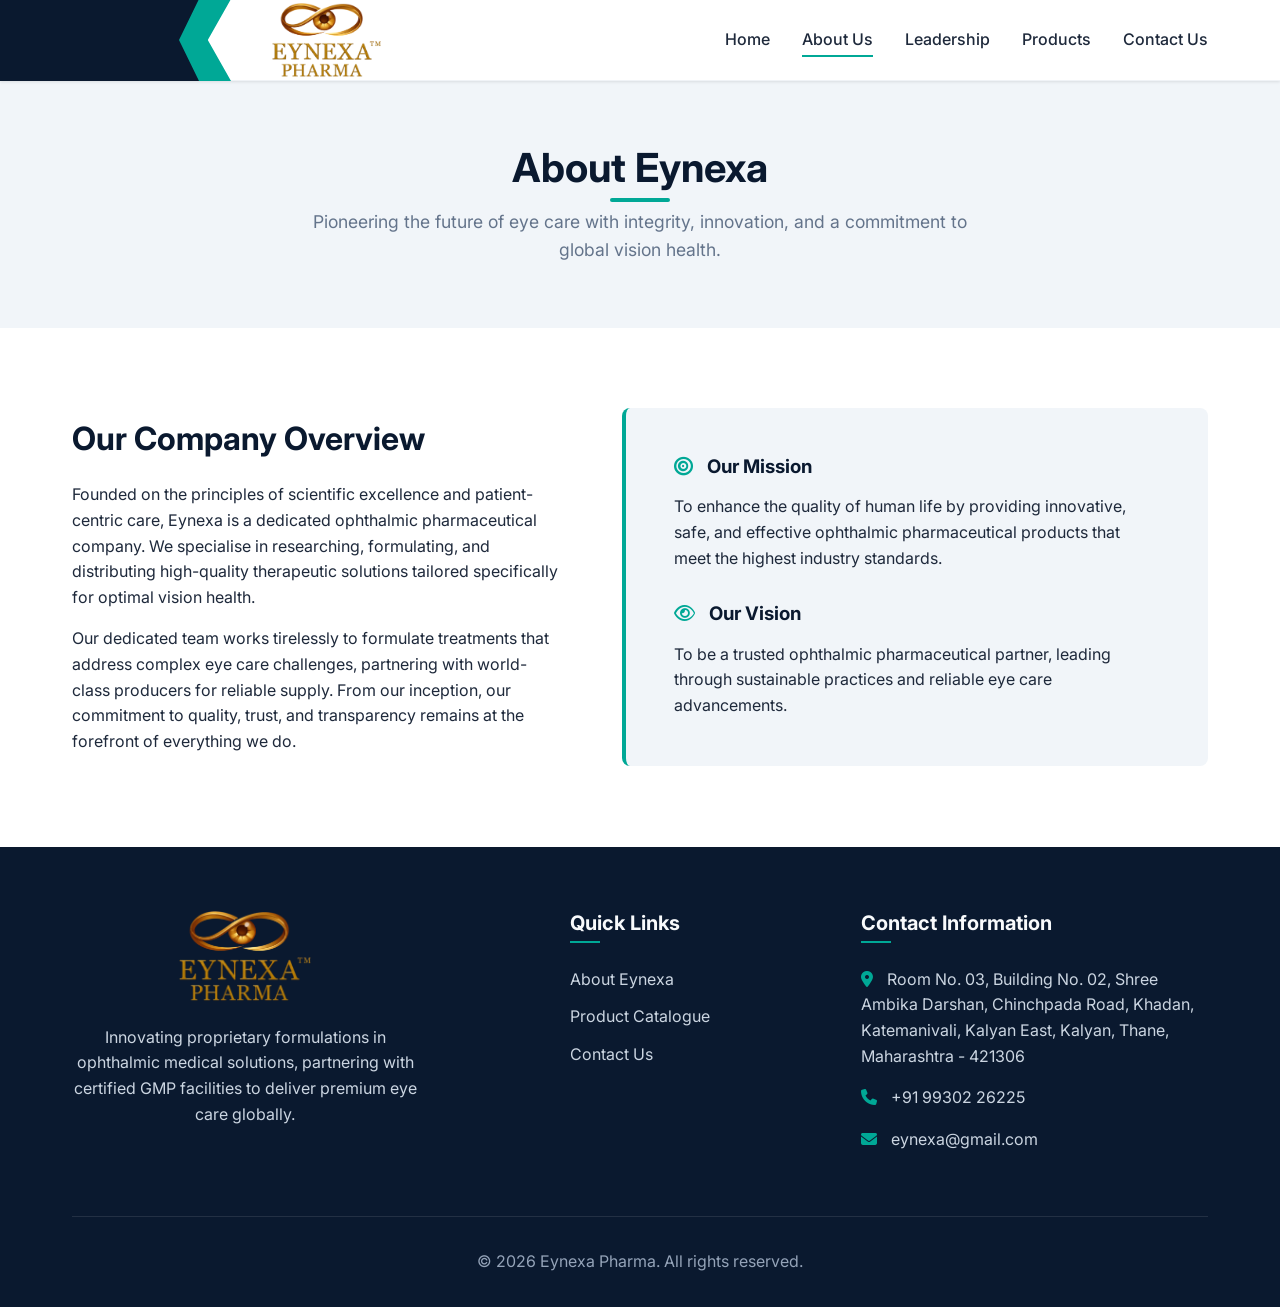
==== about.html @ 5a53a966 "hero bg changes" ====
<!DOCTYPE html>
<html lang="en">
<head>
    <meta charset="UTF-8">
    <meta name="viewport" content="width=device-width, initial-scale=1.0">
    <title>About Us | Eynexa Ophthalmic Pharmaceuticals</title>
    <meta name="description" content="Learn about Eynexa's mission, vision, and our global reach in the ophthalmic pharmaceutical industry. We are dedicated to uncompromising eye care quality.">
    <meta name="keywords" content="about Eynexa, pharmaceutical company history, ophthalmic mission, vision health, global pharma, eye care">
    <meta name="author" content="Eynexa Pharmaceuticals">
    <meta name="robots" content="index, follow">
    <link rel="canonical" href="https://www.eynexa.in/about.html">
    
    <!-- Open Graph Tags -->
    <meta property="og:title" content="About Us | Eynexa Ophthalmic Pharmaceuticals">
    <meta property="og:description" content="Learn about Eynexa's mission, vision, and our global reach in the ophthalmic pharmaceutical industry. We are dedicated to uncompromising eye care quality.">
    <meta property="og:image" content="https://www.eynexa.in/images/hero_bg.webp">
    <meta property="og:url" content="https://www.eynexa.in/about.html">
    <meta property="og:type" content="website">
    
    <!-- Twitter Card Tags -->
    <meta name="twitter:card" content="summary_large_image">
    <meta name="twitter:title" content="About Us | Eynexa Ophthalmic Pharmaceuticals">
    <meta name="twitter:description" content="Learn about Eynexa's mission, vision, and our global reach in the ophthalmic pharmaceutical industry. We are dedicated to uncompromising eye care quality.">
    <meta name="twitter:image" content="https://www.eynexa.in/images/hero_bg.webp">
    <link rel="stylesheet" href="https://cdnjs.cloudflare.com/ajax/libs/font-awesome/6.4.0/css/all.min.css">
    <link rel="stylesheet" href="css/styles.css?v=3.2">
    <script>document.documentElement.classList.add('js-enabled');</script>
</head>
<body>
    <header>
        <div class="container navbar">
            <a href="index.html" class="logo">
                <img src="images/logo.webp?v=3.2" alt="Eynexa Pharma Logo" class="logo-img">
            </a>
            <button class="mobile-menu-btn"><i class="fa-solid fa-bars"></i></button>
            <nav>
                <ul class="nav-links">
                    <li><a href="index.html">Home</a></li>
                    <li><a href="about.html" class="active">About Us</a></li>
                    <li><a href="leadership.html">Leadership</a></li>
                    <li><a href="products.html">Products</a></li>

                    <li><a href="contact.html">Contact Us</a></li>
                </ul>
            </nav>
        </div>
    </header>

    <div style="height: 80px;"></div>

    <section style="background: var(--bg-gray); text-align: center; padding: 4rem 0;">
        <div class="container">
            <h1 class="section-title animate-on-load" style="margin-bottom: 1rem;">About Eynexa</h1>
            <p class="animate-on-load" style="max-width: 700px; margin: 0 auto; color: var(--text-muted); font-size: 1.1rem; animation-delay: 0.2s;">
                Pioneering the future of eye care with integrity, innovation, and a commitment to global vision health.
            </p>
        </div>
    </section>

    <section class="container fade-in-section">
        <div style="display: flex; flex-wrap: wrap; gap: 4rem; align-items: center;">
            <div style="flex: 1; min-width: 300px;">
                <h2 style="font-size: 2rem; margin-bottom: 1.5rem; color: var(--primary-blue);">Our Company Overview</h2>
                <p style="margin-bottom: 1rem;">Founded on the principles of scientific excellence and patient-centric care, Eynexa is a dedicated ophthalmic pharmaceutical company. We specialise in researching, formulating, and distributing high-quality therapeutic solutions tailored specifically for optimal vision health.</p>
                <p>Our dedicated team works tirelessly to formulate treatments that address complex eye care challenges, partnering with world-class producers for reliable supply. From our inception, our commitment to quality, trust, and transparency remains at the forefront of everything we do.</p>
            </div>
            <div style="flex: 1; min-width: 300px; background: var(--bg-gray); padding: 3rem; border-radius: 8px; border-left: 4px solid var(--accent-teal);">
                <h3 style="color: var(--primary-blue); margin-bottom: 1rem;"><i class="fa-solid fa-bullseye" style="color: var(--accent-teal); margin-right: 10px;"></i> Our Mission</h3>
                <p style="margin-bottom: 2rem;">To enhance the quality of human life by providing innovative, safe, and effective ophthalmic pharmaceutical products that meet the highest industry standards.</p>
                
                <h3 style="color: var(--primary-blue); margin-bottom: 1rem;"><i class="fa-regular fa-eye" style="color: var(--accent-teal); margin-right: 10px;"></i> Our Vision</h3>
                <p>To be a trusted ophthalmic pharmaceutical partner, leading through sustainable practices and reliable eye care advancements.</p>
            </div>
        </div>
    </section>



    <!-- Footer -->
    <footer>
        <div class="container">
            <div class="footer-grid">
                <div class="footer-col" style="display: flex; flex-direction: column; align-items: center; text-align: center;">
                    <div class="logo" style="margin-bottom: 1.5rem; display: flex; justify-content: center;">
                        <img src="images/logo.webp?v=3.2" alt="Eynexa Pharma Logo" style="height: 90px;">
                    </div>
                    <p>Innovating proprietary formulations in ophthalmic medical solutions, partnering with certified GMP facilities to deliver premium eye care globally.</p>
                </div>
                <div class="footer-col">
                    <h3>Quick Links</h3>
                    <ul class="footer-links">
                        <li><a href="about.html">About Eynexa</a></li>
                        <li><a href="products.html">Product Catalogue</a></li>

                        <li><a href="contact.html">Contact Us</a></li>
                    </ul>
                </div>
                <div class="footer-col">
                    <h3>Contact Information</h3>
                    <p><i class="fa-solid fa-location-dot" style="margin-right: 10px; color: var(--accent-teal);"></i> Room No. 03, Building No. 02, Shree Ambika Darshan, Chinchpada Road, Khadan, Katemanivali, Kalyan East, Kalyan, Thane, Maharashtra - 421306</p>
                    <p><i class="fa-solid fa-phone" style="margin-right: 10px; color: var(--accent-teal);"></i> +91 99302 26225</p>
                    <p><i class="fa-solid fa-envelope" style="margin-right: 10px; color: var(--accent-teal);"></i> eynexa@gmail.com</p>
                </div>
            </div>
            <div class="footer-bottom">
                <p>&copy; 2026 Eynexa Pharma. All rights reserved.</p>
            </div>
        </div>
    </footer>

    <script src="js/script.js?v=3.2"></script>
</body>
</html>
---- css/styles.css ----
/* CSS Reset and Variables */
@import url('https://fonts.googleapis.com/css2?family=Inter:wght@300;400;500;600;700&display=swap');

:root {
    --primary-blue: #0A192F;
    --secondary-blue: #172A45;
    --accent-teal: #00A896;
    --accent-teal-hover: #00C2A8;
    --text-dark: #1E293B;
    --text-light: #F8FAFC;
    --text-muted: #64748B;
    --bg-white: #FFFFFF;
    --bg-gray: #F1F5F9;
    --border-color: #E2E8F0;
    --transition: all 0.3s cubic-bezier(0.4, 0, 0.2, 1);
    --shadow-sm: 0 1px 3px rgba(0,0,0,0.1);
    --shadow-md: 0 4px 6px -1px rgba(0,0,0,0.1);
    --shadow-lg: 0 10px 15px -3px rgba(0,0,0,0.1);
}

* {
    margin: 0;
    padding: 0;
    box-sizing: border-box;
}

body {
    font-family: 'Inter', sans-serif;
    line-height: 1.6;
    color: var(--text-dark);
    background-color: var(--bg-white);
    overflow-x: hidden;
}

a {
    text-decoration: none;
    color: inherit;
}

ul {
    list-style: none;
}

img {
    max-width: 100%;
    height: auto;
    display: block;
}

/* Typography */
h1, h2, h3, h4, h5, h6 {
    font-weight: 700;
    line-height: 1.2;
    color: var(--primary-blue);
    margin-bottom: 1rem;
}

.section-title {
    font-size: 2.5rem;
    text-align: center;
    margin-bottom: 3rem;
    position: relative;
}

.section-title::after {
    content: '';
    position: absolute;
    bottom: -10px;
    left: 50%;
    transform: translateX(-50%);
    width: 60px;
    height: 4px;
    background-color: var(--accent-teal);
    border-radius: 2px;
}

/* Layout */
.container {
    max-width: 1200px;
    margin: 0 auto;
    padding-left: 2rem;
    padding-right: 2rem;
}

section {
    padding: 5rem 0;
}

/* Buttons */
.btn {
    display: inline-block;
    padding: 0.75rem 1.5rem;
    font-weight: 600;
    border-radius: 4px;
    cursor: pointer;
    transition: var(--transition);
    border: 2px solid transparent;
}

.btn-primary {
    background-color: var(--accent-teal);
    color: var(--bg-white);
}

.btn-primary:hover {
    background-color: var(--accent-teal-hover);
    transform: translateY(-2px);
    box-shadow: var(--shadow-md);
}

.btn-outline {
    background-color: transparent;
    color: var(--accent-teal);
    border-color: var(--accent-teal);
}

.btn-outline:hover {
    background-color: var(--accent-teal);
    color: var(--bg-white);
}

/* Header & Navigation */
header {
    background-color: rgba(255, 255, 255, 0.85);
    backdrop-filter: blur(12px);
    -webkit-backdrop-filter: blur(12px);
    box-shadow: var(--shadow-sm);
    position: fixed;
    width: 100%;
    top: 0;
    z-index: 1000;
    transition: var(--transition);
    border-bottom: 1px solid rgba(226, 232, 240, 0.5);
}

header.scrolled {
    box-shadow: var(--shadow-md);
    background-color: rgba(255, 255, 255, 0.95);
}

.navbar {
    display: flex;
    justify-content: space-between;
    align-items: center;
    height: 80px;
    transition: var(--transition);
    position: relative;
    z-index: 3;
}

header.scrolled .navbar {
    /* Keep navbar height at 80px without shrinking */
    height: 80px;
}

.logo {
    font-size: 1.75rem;
    font-weight: 700;
    color: var(--primary-blue);
    display: flex;
    align-items: center;
    gap: 0.5rem;
}

.logo span {
    color: var(--accent-teal);
}

.logo-img {
    height: 74px;
    width: auto;
    transition: var(--transition);
    display: block;
}

header.scrolled .logo-img {
    /* Keep logo height at 74px without shrinking */
    height: 74px;
}

.nav-links {
    display: flex;
    gap: 2rem;
}

.nav-links a {
    font-weight: 500;
    color: var(--text-dark);
    position: relative;
    transition: var(--transition);
}

.nav-links a::after {
    content: '';
    position: absolute;
    bottom: -4px;
    left: 0;
    width: 0;
    height: 2px;
    background-color: var(--accent-teal);
    transition: var(--transition);
}

.nav-links a:hover {
    color: var(--accent-teal);
}

.nav-links a:hover::after, .nav-links a.active::after {
    width: 100%;
}

.mobile-menu-btn {
    display: none;
    font-size: 1.5rem;
    background: none;
    border: none;
    cursor: pointer;
    color: var(--primary-blue);
}

/* Hero Section */
.hero {
    margin-top: 80px;
    height: calc(100vh - 80px);
    min-height: 600px;
    display: flex;
    align-items: center;
    background: radial-gradient(circle at 20% 50%, rgba(0, 242, 254, 0.15) 0%, rgba(0, 168, 150, 0.05) 30%, rgba(10, 25, 47, 0) 70%), var(--primary-blue);
    color: var(--text-light);
    position: relative;
    overflow: hidden;
}

.hero-canvas {
    position: absolute;
    top: 0;
    left: 0;
    width: 100%;
    height: 100%;
    z-index: 0;
}

.hero-grid {
    display: flex;
    align-items: center;
    gap: 4rem;
    position: relative;
    z-index: 1;
    width: 100%;
}

.hero-graphic {
    flex: 0 0 310px;
    display: flex;
    justify-content: center;
    align-items: center;
}

.floating-eye {
    width: 100%;
    max-width: 310px;
    max-height: 310px;
    object-fit: contain;
    height: auto;
    opacity: 0.9;
    animation: fadeInUp 0.8s ease-out;
}


.hero-content {
    flex: 1;
    max-width: 700px;
}

.hero h1 {
    font-size: 4rem;
    color: var(--text-light);
    margin-bottom: 1.5rem;
    animation: fadeInUp 0.8s ease-out;
}

.hero h1 span {
    background: linear-gradient(135deg, #00C2A8 0%, #00A896 100%);
    -webkit-background-clip: text;
    background-clip: text;
    -webkit-text-fill-color: transparent;
    text-shadow: 0 4px 20px rgba(0, 168, 150, 0.5);
}

.hero p {
    font-size: 1.25rem;
    margin-bottom: 2rem;
    color: #CBD5E1;
    animation: fadeInUp 1s ease-out;
}

.hero-btns {
    display: flex;
    gap: 1rem;
    animation: fadeInUp 1.2s ease-out;
}

.hero .btn-outline {
    background-color: rgba(255, 255, 255, 0.05);
    color: #FFFFFF;
    border-color: rgba(255, 255, 255, 0.3);
    backdrop-filter: blur(4px);
    -webkit-backdrop-filter: blur(4px);
}

.hero .btn-outline:hover {
    background-color: #FFFFFF;
    color: var(--primary-blue);
    border-color: #FFFFFF;
}

/* Cards */
.grid-3 {
    display: grid;
    grid-template-columns: repeat(auto-fit, minmax(300px, 1fr));
    gap: 2rem;
}

.card {
    background: var(--bg-white);
    border-radius: 8px;
    padding: 2rem;
    box-shadow: var(--shadow-md);
    transition: var(--transition);
    border: 1px solid var(--border-color);
}

.card:hover {
    transform: translateY(-10px);
    box-shadow: var(--shadow-lg);
    border-color: var(--accent-teal);
}

.card-icon {
    font-size: 2.5rem;
    color: var(--accent-teal);
    margin-bottom: 1.5rem;
}

/* Footer */
footer {
    background-color: var(--primary-blue);
    color: var(--text-light);
    padding: 4rem 0 2rem;
}

.footer-grid {
    display: grid;
    grid-template-columns: repeat(auto-fit, minmax(250px, 1fr));
    gap: 3rem;
    margin-bottom: 3rem;
}

.footer-col:nth-child(2) {
    justify-self: center;
}

.footer-col h3 {
    color: var(--text-light);
    font-size: 1.25rem;
    margin-bottom: 1.5rem;
    position: relative;
    padding-bottom: 0.5rem;
}

.footer-col h3::after {
    content: '';
    position: absolute;
    bottom: 0;
    left: 0;
    width: 30px;
    height: 2px;
    background-color: var(--accent-teal);
}

.footer-col p {
    color: #CBD5E1;
    margin-bottom: 1rem;
}

.footer-links li {
    margin-bottom: 0.75rem;
}

.footer-links a {
    color: #CBD5E1;
    transition: var(--transition);
}

.footer-links a:hover {
    color: var(--accent-teal);
    padding-left: 5px;
}

.footer-bottom {
    text-align: center;
    padding-top: 2rem;
    border-top: 1px solid rgba(255,255,255,0.1);
    color: #94A3B8;
}

/* Responsive */
@media (max-width: 768px) {
    .container {
        padding-left: 1rem;
        padding-right: 1rem;
    }

    .logo {
        font-size: 1.25rem;
        white-space: nowrap;
        word-spacing: normal;
        gap: 0.4rem;
        margin-left: 0.5rem; /* Shift slightly right */
    }

    .logo img {
        height: 60px !important;
    }

    /* Remove positioning parent on nav to let absolute menu anchor to header */
    nav {
        position: static;
    }

    .nav-underline {
        display: none !important; /* hide sliding underline on mobile vertical links */
    }

    .nav-links {
        display: none;
        position: absolute;
        top: 80px; /* matches header height */
        left: 0;
        width: 100vw; /* full viewport screen width */
        background-color: rgba(255, 255, 255, 0.98); /* clean, high-contrast solid/glass hybrid */
        backdrop-filter: blur(16px);
        -webkit-backdrop-filter: blur(16px);
        flex-direction: column;
        padding: 2.5rem 0;
        box-shadow: 0 15px 30px rgba(10, 25, 47, 0.15);
        gap: 1.5rem;
        border-bottom: 2px solid var(--border-color);
        z-index: 999;
    }

    .nav-links li {
        width: 100%;
        text-align: center;
    }

    .nav-links a {
        display: block;
        width: 100%;
        padding: 0.5rem 0;
        font-size: 1.15rem;
    }

    .nav-links a.active {
        color: var(--accent-teal);
        font-weight: 600;
    }

    .nav-links.active {
        display: flex;
    }

    .mobile-menu-btn {
        display: block;
        margin-left: auto; /* Pushes hamburger button to the far right! */
        margin-right: 0.5rem; /* Shift slightly left */
        z-index: 1001; /* keep button accessible */
    }

    /* Optimize Hero for mobile viewports */
    .hero {
        height: auto;
        min-height: auto;
        padding: 5rem 1rem 3rem;
        display: flex;
        align-items: center;
        justify-content: center;
    }

    .hero-grid {
        flex-direction: column;
        gap: 1.25rem;
    }

    .hero-graphic {
        flex: 0 0 auto;
        width: 100%;
        max-width: 180px;
    }

    .hero-bg {
        object-position: 30% center; /* shift glowing medical network lines behind text */
        opacity: 0.35;
    }

    .hero-content {
        margin-left: 0;
        margin-top: 0;
        text-align: center;
        width: 100%;
    }

    .hero-btns {
        justify-content: center;
    }

    .hero h1 {
        font-size: 2.3rem;
        line-height: 1.3;
        margin-bottom: 0.75rem;
    }
    
    .hero p {
        font-size: 1.1rem;
        margin-bottom: 1.5rem;
    }

    .footer-col:nth-child(2) {
        justify-self: start;
    }
}

/* Animations */
@keyframes fadeInUp {
    from {
        opacity: 0;
        transform: translateY(20px);
    }
    to {
        opacity: 1;
        transform: translateY(0);
    }
}

.animate-on-load {
    opacity: 0;
    animation: fadeInUp 0.8s ease-out forwards;
}

/* Forms */
.form-group {
    margin-bottom: 1.5rem;
}

.form-group label {
    display: block;
    margin-bottom: 0.5rem;
    font-weight: 500;
}

.form-control {
    width: 100%;
    padding: 0.75rem;
    border: 1px solid var(--border-color);
    background: rgba(255, 255, 255, 0.6); /* elegant light glassmorphism */
    backdrop-filter: blur(8px);
    -webkit-backdrop-filter: blur(8px);
    border-radius: 4px;
    font-family: inherit;
    transition: var(--transition);
    color: var(--text-dark);
}

.form-control:focus {
    outline: none;
    border-color: var(--accent-teal);
    background: rgba(255, 255, 255, 0.9);
    box-shadow: 0 0 15px rgba(0, 168, 150, 0.15), 0 0 0 3px rgba(0, 168, 150, 0.2);
}

/* Product Catalogue */
.product-filters {
    display: flex;
    justify-content: center;
    gap: 1rem;
    margin-bottom: 3rem;
    flex-wrap: wrap;
}

.filter-btn {
    padding: 0.5rem 1.5rem;
    border: 1px solid var(--border-color);
    background: var(--bg-white);
    border-radius: 20px;
    cursor: pointer;
    transition: var(--transition);
    font-weight: 500;
}

.filter-btn.active, .filter-btn:hover {
    background: var(--accent-teal);
    color: var(--bg-white);
    border-color: var(--accent-teal);
}

.product-card {
    background: var(--bg-white);
    border-radius: 8px;
    overflow: hidden;
    box-shadow: var(--shadow-sm);
    transition: var(--transition);
    border: 1px solid var(--border-color);
}

.product-card:hover,
.product-card.touch-active {
    transform: translateY(-5px);
    border-color: rgba(0, 168, 150, 0.3);
    box-shadow: 0 12px 30px rgba(0, 168, 150, 0.15);
}

.product-img {
    height: 250px;
    background: var(--bg-gray);
    position: relative;
    overflow: hidden;
}

.product-img img {
    width: 100%;
    height: 100%;
    object-fit: contain;
    padding: 1.25rem;
    background-color: var(--bg-gray);
    transition: var(--transition);
}

.product-card:hover .product-img img,
.product-card.touch-active .product-img img {
    transform: scale(1.05);
}

.product-category {
    position: absolute;
    top: 1rem;
    right: 1rem;
    background: var(--primary-blue);
    color: var(--bg-white);
    padding: 0.25rem 0.75rem;
    border-radius: 20px;
    font-size: 0.8rem;
    font-weight: 500;
}

.product-info {
    padding: 1.5rem;
}

.product-info h3 {
    margin-bottom: 0.5rem;
    color: var(--primary-blue);
    font-size: 1.25rem;
}

.product-info p {
    color: var(--text-muted);
    font-size: 0.9rem;
    margin-bottom: 1.5rem;
}

/* Certifications */
.cert-grid {
    display: grid;
    grid-template-columns: repeat(auto-fit, minmax(200px, 1fr));
    gap: 2rem;
    text-align: center;
}

.cert-item {
    padding: 2rem;
    background: var(--bg-gray);
    border-radius: 8px;
    transition: var(--transition);
}

.cert-item:hover {
    background: var(--bg-white);
    box-shadow: var(--shadow-md);
}

.cert-icon {
    font-size: 3rem;
    color: var(--accent-teal);
    margin-bottom: 1rem;
}

/* Testimonials */
.testimonial-card {
    background: var(--bg-white);
    padding: 2rem;
    border-radius: 8px;
    box-shadow: var(--shadow-sm);
    position: relative;
}

.testimonial-card::before {
    content: '"';
    position: absolute;
    top: -10px;
    left: 20px;
    font-size: 4rem;
    color: var(--accent-teal);
    opacity: 0.2;
    font-family: serif;
}

.client-info {
    display: flex;
    align-items: center;
    gap: 1rem;
    margin-top: 1.5rem;
}

.client-avatar {
    width: 50px;
    height: 50px;
    border-radius: 50%;
    background: var(--bg-gray);
}

/* Product Hover Tile */
.product-card.has-hover-tile {
    position: relative;
    overflow: hidden;
}

.product-hover-tile {
    position: absolute;
    top: 0;
    left: 0;
    width: 100%;
    height: 100%;
    background: rgba(10, 25, 47, 0.88); /* premium semi-transparent dark blue */
    backdrop-filter: blur(16px);
    -webkit-backdrop-filter: blur(16px);
    border: 1.5px solid rgba(0, 168, 150, 0.2); /* subtle glowing teal border */
    color: var(--bg-white);
    padding: 1.5rem;
    opacity: 0;
    transform: translateY(100%);
    transition: all 0.4s cubic-bezier(0.16, 1, 0.3, 1); /* ultra-smooth bezier curve */
    display: flex;
    flex-direction: column;
    justify-content: center;
    pointer-events: none;
    z-index: 10;
}

.product-card.has-hover-tile.touch-active .product-hover-tile {
    opacity: 1;
    transform: translateY(0);
    pointer-events: auto;
}


.product-hover-tile h4 {
    color: var(--accent-teal);
    font-size: 1.4rem;
    margin-bottom: 0.8rem;
    border-bottom: 2px solid var(--accent-teal);
    padding-bottom: 0.5rem;
}

.product-hover-tile .hover-details p {
    font-size: 0.85rem;
    line-height: 1.4;
    margin-bottom: 0.8rem;
    color: #CBD5E1;
}

.product-hover-tile ul {
    list-style: none;
}

.product-hover-tile ul li {
    font-size: 0.85rem;
    margin-bottom: 0.4rem;
    display: flex;
    align-items: center;
    gap: 8px;
    color: #CBD5E1;
}

.product-hover-tile ul li i {
    color: var(--accent-teal);
}

/* Scroll Animations */
.js-enabled .fade-in-section {
    opacity: 0;
    transform: translateY(30px);
    transition: opacity 0.8s cubic-bezier(0.16, 1, 0.3, 1), transform 0.8s cubic-bezier(0.16, 1, 0.3, 1);
    will-change: opacity, transform;
}

.js-enabled .fade-in-section.is-visible {
    opacity: 1;
    transform: translateY(0);
}

/* Premium Custom Scrollbar */
::-webkit-scrollbar {
    width: 10px;
    height: 10px;
}
::-webkit-scrollbar-track {
    background: var(--primary-blue);
}
::-webkit-scrollbar-thumb {
    background: rgba(0, 168, 150, 0.6);
    border: 2px solid var(--primary-blue);
    border-radius: 10px;
    transition: var(--transition);
}
::-webkit-scrollbar-thumb:hover {
    background: var(--accent-teal);
}

/* Sliding Navbar Underline (Desktop Only) */
@media (min-width: 769px) {
    header::before {
        content: '';
        position: absolute;
        top: -1px;
        left: -1px;
        width: 14.5rem;
        height: calc(100% + 2px);
        background-color: var(--accent-teal);
        clip-path: polygon(0 0, 100% 0, 90% 50%, 100% 100%, 0 100%);
        pointer-events: none;
        z-index: 1;
    }

    header::after {
        content: '';
        position: absolute;
        top: -1px;
        left: -1px;
        width: 12.5rem;
        height: calc(100% + 2px);
        background-color: var(--primary-blue);
        clip-path: polygon(0 0, 100% 0, 90% 50%, 100% 100%, 0 100%);
        pointer-events: none;
        z-index: 2;
    }

    header .logo {
        margin-left: 12.5rem;
        transition: margin-left 0.3s ease;
    }

    .nav-links {
        position: relative; /* relative parent for absolute underline placement */
    }

    .js-enabled .nav-links a::after {
        display: none !important; /* deactivate native ::after transition when JS is enabled */
    }

    .nav-underline {
        position: absolute;
        bottom: -4px;
        left: 0;
        height: 2px;
        background-color: var(--accent-teal);
        transition: all 0.38s cubic-bezier(0.16, 1, 0.3, 1); /* Apple-grade slider easing */
        pointer-events: none;
        z-index: 1;
    }
}
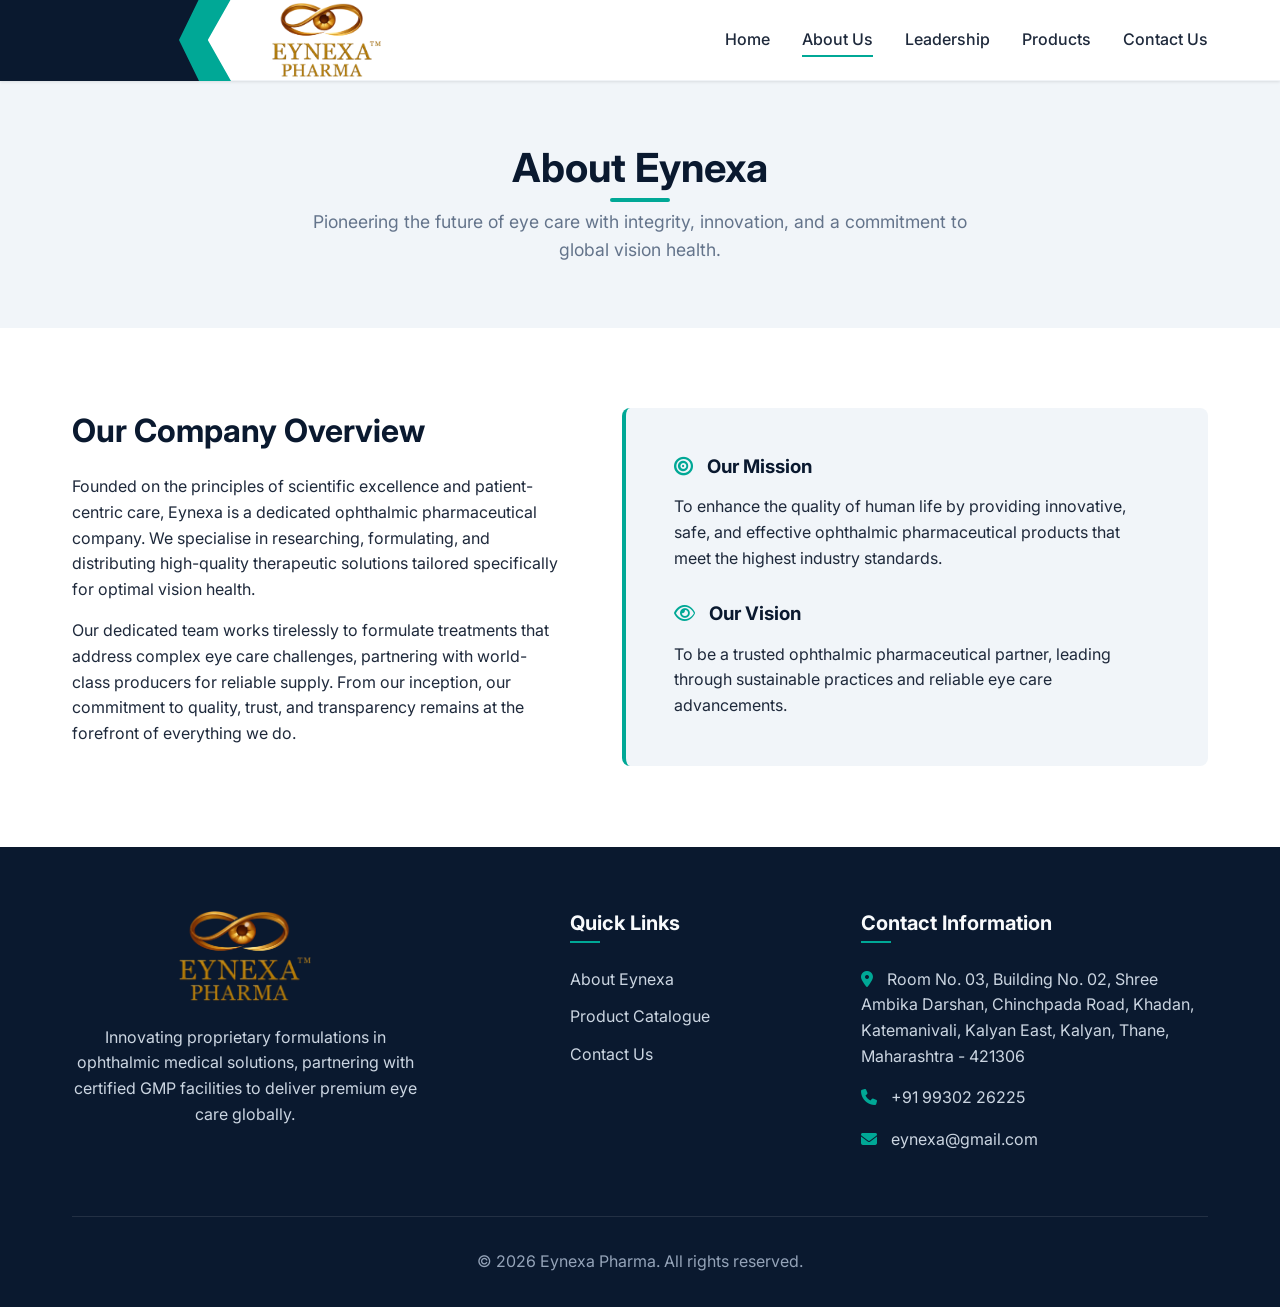
==== commit 323e3686: "Refactoring session" ====
--- a/about.html
+++ b/about.html
@@ -9,19 +9,20 @@
     <meta name="author" content="Eynexa Pharmaceuticals">
     <meta name="robots" content="index, follow">
     <link rel="canonical" href="https://www.eynexa.in/about.html">
-    
+
     <!-- Open Graph Tags -->
     <meta property="og:title" content="About Us | Eynexa Ophthalmic Pharmaceuticals">
     <meta property="og:description" content="Learn about Eynexa's mission, vision, and our global reach in the ophthalmic pharmaceutical industry. We are dedicated to uncompromising eye care quality.">
     <meta property="og:image" content="https://www.eynexa.in/images/hero_bg.webp">
     <meta property="og:url" content="https://www.eynexa.in/about.html">
     <meta property="og:type" content="website">
-    
+
     <!-- Twitter Card Tags -->
     <meta name="twitter:card" content="summary_large_image">
     <meta name="twitter:title" content="About Us | Eynexa Ophthalmic Pharmaceuticals">
     <meta name="twitter:description" content="Learn about Eynexa's mission, vision, and our global reach in the ophthalmic pharmaceutical industry. We are dedicated to uncompromising eye care quality.">
     <meta name="twitter:image" content="https://www.eynexa.in/images/hero_bg.webp">
+
     <link rel="stylesheet" href="https://cdnjs.cloudflare.com/ajax/libs/font-awesome/6.4.0/css/all.min.css">
     <link rel="stylesheet" href="css/styles.css?v=3.2">
     <script>document.documentElement.classList.add('js-enabled');</script>
@@ -39,50 +40,46 @@
                     <li><a href="about.html" class="active">About Us</a></li>
                     <li><a href="leadership.html">Leadership</a></li>
                     <li><a href="products.html">Products</a></li>
-
                     <li><a href="contact.html">Contact Us</a></li>
                 </ul>
             </nav>
         </div>
     </header>
 
-    <div style="height: 80px;"></div>
+    <div class="header-spacer"></div>
 
-    <section style="background: var(--bg-gray); text-align: center; padding: 4rem 0;">
+    <section class="page-banner">
         <div class="container">
-            <h1 class="section-title animate-on-load" style="margin-bottom: 1rem;">About Eynexa</h1>
-            <p class="animate-on-load" style="max-width: 700px; margin: 0 auto; color: var(--text-muted); font-size: 1.1rem; animation-delay: 0.2s;">
+            <h1 class="section-title animate-on-load">About Eynexa</h1>
+            <p class="animate-on-load" style="animation-delay: 0.2s;">
                 Pioneering the future of eye care with integrity, innovation, and a commitment to global vision health.
             </p>
         </div>
     </section>
 
     <section class="container fade-in-section">
-        <div style="display: flex; flex-wrap: wrap; gap: 4rem; align-items: center;">
-            <div style="flex: 1; min-width: 300px;">
-                <h2 style="font-size: 2rem; margin-bottom: 1.5rem; color: var(--primary-blue);">Our Company Overview</h2>
-                <p style="margin-bottom: 1rem;">Founded on the principles of scientific excellence and patient-centric care, Eynexa is a dedicated ophthalmic pharmaceutical company. We specialise in researching, formulating, and distributing high-quality therapeutic solutions tailored specifically for optimal vision health.</p>
+        <div class="about-overview">
+            <div class="about-overview-text">
+                <h2>Our Company Overview</h2>
+                <p>Founded on the principles of scientific excellence and patient-centric care, Eynexa is a dedicated ophthalmic pharmaceutical company. We specialise in researching, formulating, and distributing high-quality therapeutic solutions tailored specifically for optimal vision health.</p>
                 <p>Our dedicated team works tirelessly to formulate treatments that address complex eye care challenges, partnering with world-class producers for reliable supply. From our inception, our commitment to quality, trust, and transparency remains at the forefront of everything we do.</p>
             </div>
-            <div style="flex: 1; min-width: 300px; background: var(--bg-gray); padding: 3rem; border-radius: 8px; border-left: 4px solid var(--accent-teal);">
-                <h3 style="color: var(--primary-blue); margin-bottom: 1rem;"><i class="fa-solid fa-bullseye" style="color: var(--accent-teal); margin-right: 10px;"></i> Our Mission</h3>
-                <p style="margin-bottom: 2rem;">To enhance the quality of human life by providing innovative, safe, and effective ophthalmic pharmaceutical products that meet the highest industry standards.</p>
-                
-                <h3 style="color: var(--primary-blue); margin-bottom: 1rem;"><i class="fa-regular fa-eye" style="color: var(--accent-teal); margin-right: 10px;"></i> Our Vision</h3>
+            <div class="mission-box">
+                <h3><i class="fa-solid fa-bullseye"></i> Our Mission</h3>
+                <p>To enhance the quality of human life by providing innovative, safe, and effective ophthalmic pharmaceutical products that meet the highest industry standards.</p>
+                <h3><i class="fa-regular fa-eye"></i> Our Vision</h3>
                 <p>To be a trusted ophthalmic pharmaceutical partner, leading through sustainable practices and reliable eye care advancements.</p>
             </div>
         </div>
     </section>
 
-
-
     <!-- Footer -->
     <footer>
         <div class="container">
             <div class="footer-grid">
-                <div class="footer-col" style="display: flex; flex-direction: column; align-items: center; text-align: center;">
-                    <div class="logo" style="margin-bottom: 1.5rem; display: flex; justify-content: center;">
-                        <img src="images/logo.webp?v=3.2" alt="Eynexa Pharma Logo" style="height: 90px;">
+                <div class="footer-col footer-col-logo">
+                    <div class="footer-logo-wrap">
+                        <img src="images/logo.webp?v=3.2" alt="Eynexa Pharma Logo" class="footer-logo-img">
                     </div>
                     <p>Innovating proprietary formulations in ophthalmic medical solutions, partnering with certified GMP facilities to deliver premium eye care globally.</p>
                 </div>
@@ -91,15 +88,14 @@
                     <ul class="footer-links">
                         <li><a href="about.html">About Eynexa</a></li>
                         <li><a href="products.html">Product Catalogue</a></li>
-
                         <li><a href="contact.html">Contact Us</a></li>
                     </ul>
                 </div>
                 <div class="footer-col">
                     <h3>Contact Information</h3>
-                    <p><i class="fa-solid fa-location-dot" style="margin-right: 10px; color: var(--accent-teal);"></i> Room No. 03, Building No. 02, Shree Ambika Darshan, Chinchpada Road, Khadan, Katemanivali, Kalyan East, Kalyan, Thane, Maharashtra - 421306</p>
-                    <p><i class="fa-solid fa-phone" style="margin-right: 10px; color: var(--accent-teal);"></i> +91 99302 26225</p>
-                    <p><i class="fa-solid fa-envelope" style="margin-right: 10px; color: var(--accent-teal);"></i> eynexa@gmail.com</p>
+                    <p><i class="fa-solid fa-location-dot footer-icon"></i> Room No. 03, Building No. 02, Shree Ambika Darshan, Chinchpada Road, Khadan, Katemanivali, Kalyan East, Kalyan, Thane, Maharashtra - 421306</p>
+                    <p><i class="fa-solid fa-phone footer-icon"></i> +91 99302 26225</p>
+                    <p><i class="fa-solid fa-envelope footer-icon"></i> eynexa@gmail.com</p>
                 </div>
             </div>
             <div class="footer-bottom">
--- a/css/styles.css
+++ b/css/styles.css
@@ -404,6 +404,290 @@
     color: #94A3B8;
 }
 
+/* ── Component Classes (replaces per-page inline styles) ── */
+
+/* Header spacer — pushes page content below fixed header */
+.header-spacer {
+    height: 80px;
+}
+
+/* Page hero banner (non-homepage) */
+.page-banner {
+    background: var(--bg-gray);
+    text-align: center;
+    padding: 4rem 0;
+}
+
+.page-banner .section-title {
+    margin-bottom: 1rem;
+}
+
+.page-banner p {
+    max-width: 700px;
+    margin: 0 auto;
+    color: var(--text-muted);
+    font-size: 1.1rem;
+}
+
+/* Footer logo column */
+.footer-col-logo {
+    display: flex;
+    flex-direction: column;
+    align-items: center;
+    text-align: center;
+}
+
+.footer-logo-wrap {
+    margin-bottom: 1.5rem;
+    display: flex;
+    justify-content: center;
+}
+
+.footer-logo-img {
+    height: 90px;
+}
+
+/* Footer contact icon */
+.footer-icon {
+    margin-right: 10px;
+    color: var(--accent-teal);
+}
+
+/* About page — overview row */
+.about-overview {
+    display: flex;
+    flex-wrap: wrap;
+    gap: 4rem;
+    align-items: center;
+}
+
+.about-overview-text {
+    flex: 1;
+    min-width: 300px;
+}
+
+.about-overview-text h2 {
+    font-size: 2rem;
+    margin-bottom: 1.5rem;
+    color: var(--primary-blue);
+}
+
+.about-overview-text p {
+    margin-bottom: 1rem;
+}
+
+/* About mission/vision box */
+.mission-box {
+    flex: 1;
+    min-width: 300px;
+    background: var(--bg-gray);
+    padding: 3rem;
+    border-radius: 8px;
+    border-left: 4px solid var(--accent-teal);
+}
+
+.mission-box h3 {
+    color: var(--primary-blue);
+    margin-bottom: 1rem;
+}
+
+.mission-box h3 i {
+    color: var(--accent-teal);
+    margin-right: 10px;
+}
+
+.mission-box p {
+    margin-bottom: 2rem;
+}
+
+.mission-box p:last-child {
+    margin-bottom: 0;
+}
+
+/* Leadership page — leader row */
+.leader-row {
+    display: flex;
+    flex-wrap: wrap;
+    gap: 4rem;
+    align-items: center;
+}
+
+.leader-photo {
+    flex: 1;
+    min-width: 300px;
+    max-width: 380px;
+}
+
+.leader-photo img {
+    width: 100%;
+    height: auto;
+    border-radius: 8px;
+    box-shadow: var(--shadow-lg);
+}
+
+.leader-bio {
+    flex: 1;
+    min-width: 300px;
+}
+
+.leader-bio h2 {
+    font-size: 2.5rem;
+    color: var(--primary-blue);
+    margin-bottom: 0.5rem;
+}
+
+.leader-bio .leader-title {
+    color: var(--accent-teal);
+    font-weight: 500;
+    margin-bottom: 1.5rem;
+    font-size: 1.25rem;
+}
+
+.leader-bio p {
+    margin-bottom: 1rem;
+    color: var(--text-muted);
+}
+
+.leader-social {
+    display: flex;
+    gap: 1rem;
+}
+
+.leader-social a {
+    color: var(--primary-blue);
+    font-size: 1.5rem;
+    transition: var(--transition);
+}
+
+.leader-social a:hover {
+    color: var(--accent-teal);
+}
+
+/* Product "View Details" trigger button */
+.btn-details {
+    margin-top: 0.75rem;
+    width: 100%;
+    font-size: 0.85rem;
+    padding: 0.5rem 1rem;
+}
+
+/* Product hover-tile "Send Inquiry" button */
+.btn-inquiry {
+    width: 100%;
+    text-align: center;
+    padding: 0.5rem;
+    font-size: 0.9rem;
+}
+
+/* Veg indicator badge */
+.veg-badge {
+    color: #4CAF50;
+}
+
+/* Contact page layout */
+.contact-row {
+    display: flex;
+    flex-wrap: wrap;
+    gap: 4rem;
+}
+
+.contact-form-col {
+    flex: 1;
+    min-width: 300px;
+}
+
+.contact-form-col h2 {
+    font-size: 2rem;
+    color: var(--primary-blue);
+    margin-bottom: 2rem;
+}
+
+.contact-details-col {
+    flex: 1;
+    min-width: 300px;
+}
+
+.contact-details-panel {
+    background: var(--primary-blue);
+    padding: 3rem;
+    border-radius: 8px;
+    color: white;
+    height: 100%;
+}
+
+.contact-details-panel h2 {
+    font-size: 2rem;
+    margin-bottom: 2rem;
+    color: var(--bg-white);
+}
+
+.contact-detail-item {
+    margin-bottom: 2rem;
+    display: flex;
+    align-items: flex-start;
+    gap: 1rem;
+}
+
+.contact-detail-item:last-child {
+    margin-bottom: 0;
+}
+
+.contact-detail-item > i {
+    font-size: 1.5rem;
+    color: var(--accent-teal);
+    margin-top: 5px;
+}
+
+.contact-detail-item h3 {
+    font-size: 1.25rem;
+    margin-bottom: 0.5rem;
+    color: var(--bg-white);
+}
+
+.contact-detail-item p {
+    color: #CBD5E1;
+}
+
+/* FAQ accordion (contact page) */
+.faq-question {
+    background: var(--bg-white);
+    padding: 1.5rem;
+    border: 1px solid var(--border-color);
+    border-radius: 4px;
+    cursor: pointer;
+    display: flex;
+    justify-content: space-between;
+    align-items: center;
+    font-weight: 600;
+    color: var(--primary-blue);
+    margin-bottom: 0.5rem;
+    transition: var(--transition);
+}
+
+.faq-question:hover {
+    border-color: var(--accent-teal);
+}
+
+.faq-answer {
+    background: var(--bg-gray);
+    padding: 1.5rem;
+    border-radius: 4px;
+    margin-bottom: 1rem;
+    display: none;
+    color: var(--text-dark);
+}
+
+/* Products page — featured section background */
+.section-gray {
+    background-color: var(--bg-gray);
+}
+
+/* Products page — "View all" CTA row */
+.catalogue-cta {
+    text-align: center;
+    margin-top: 3rem;
+}
+
 /* Responsive */
 @media (max-width: 768px) {
     .container {
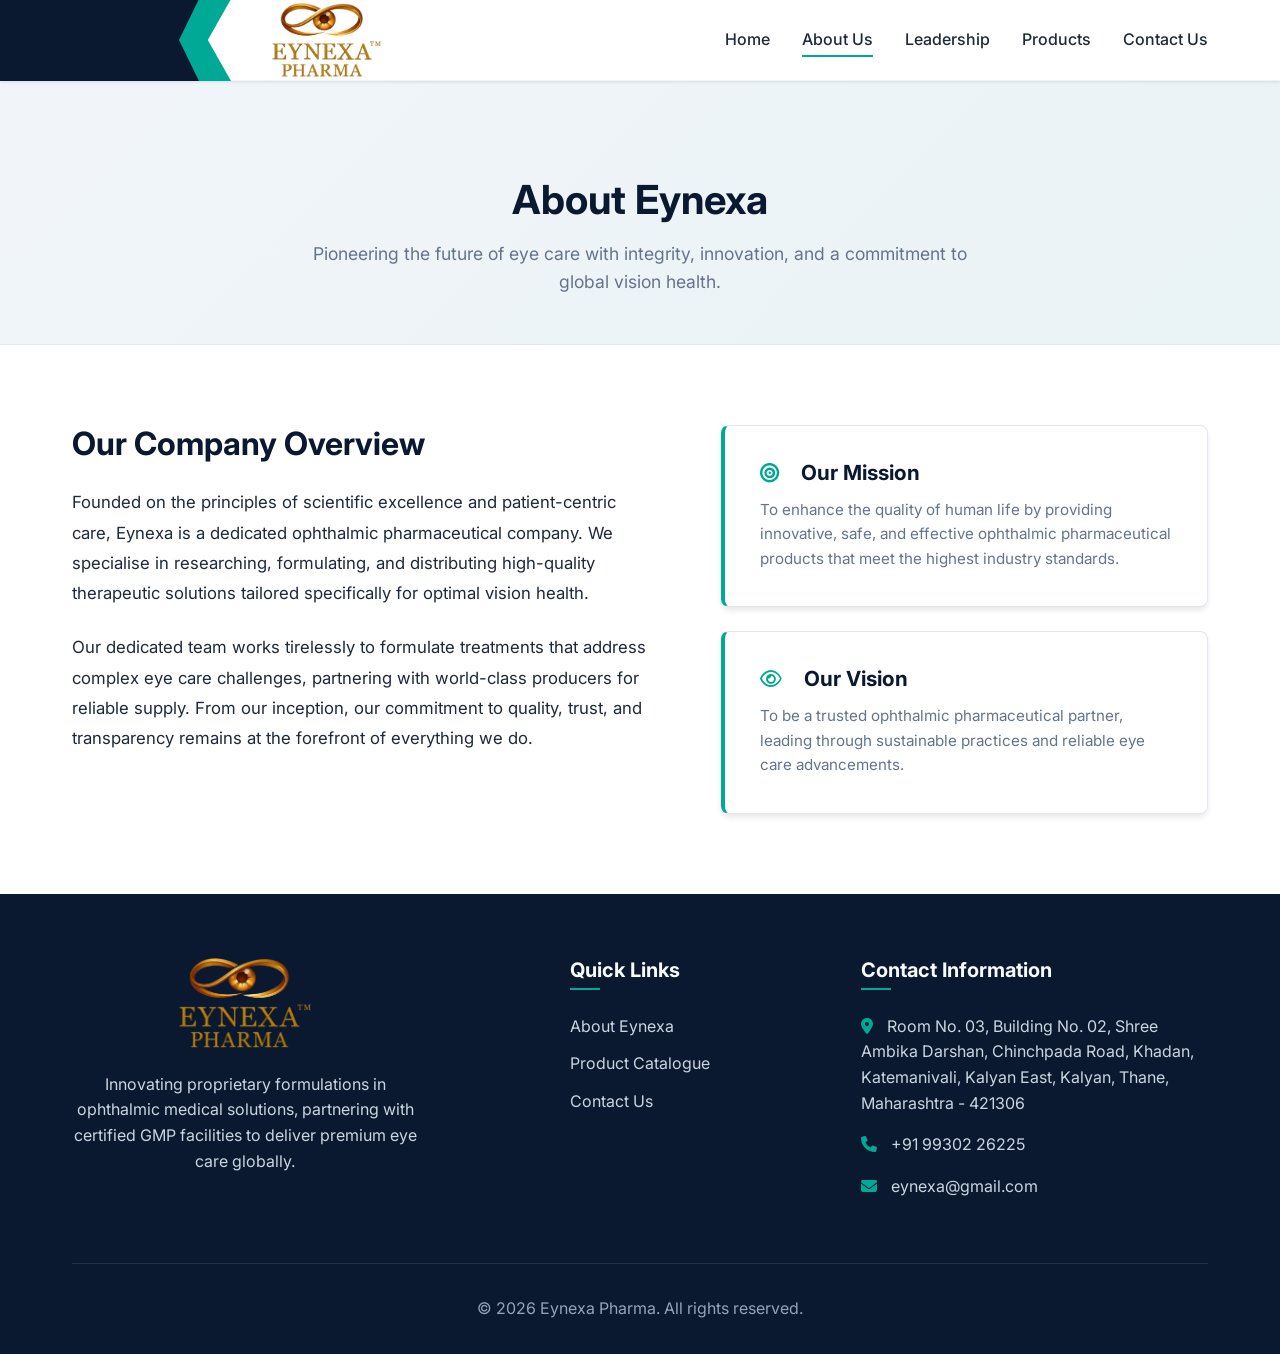
==== commit fb279d2a: "New Photo for CEO" ====
--- a/about.html
+++ b/about.html
@@ -8,23 +8,29 @@
     <meta name="keywords" content="about Eynexa, pharmaceutical company history, ophthalmic mission, vision health, global pharma, eye care">
     <meta name="author" content="Eynexa Pharmaceuticals">
     <meta name="robots" content="index, follow">
-    <link rel="canonical" href="https://www.eynexa.in/about.html">
+    <link rel="canonical" href="https://eynexa.vercel.app/about">
+    <!-- Favicons -->
+    <link rel="icon" type="image/x-icon" href="images/favicon.ico">
+    <link rel="icon" type="image/png" sizes="32x32" href="images/favicon-32x32.png">
+    <link rel="icon" type="image/png" sizes="16x16" href="images/favicon-16x16.png">
+    <link rel="apple-touch-icon" sizes="180x180" href="images/apple-touch-icon.png">
+
 
     <!-- Open Graph Tags -->
     <meta property="og:title" content="About Us | Eynexa Ophthalmic Pharmaceuticals">
     <meta property="og:description" content="Learn about Eynexa's mission, vision, and our global reach in the ophthalmic pharmaceutical industry. We are dedicated to uncompromising eye care quality.">
-    <meta property="og:image" content="https://www.eynexa.in/images/hero_bg.webp">
-    <meta property="og:url" content="https://www.eynexa.in/about.html">
+    <meta property="og:image" content="https://eynexa.vercel.app/images/hero_bg.webp">
+    <meta property="og:url" content="https://eynexa.vercel.app/about">
     <meta property="og:type" content="website">
 
     <!-- Twitter Card Tags -->
     <meta name="twitter:card" content="summary_large_image">
     <meta name="twitter:title" content="About Us | Eynexa Ophthalmic Pharmaceuticals">
     <meta name="twitter:description" content="Learn about Eynexa's mission, vision, and our global reach in the ophthalmic pharmaceutical industry. We are dedicated to uncompromising eye care quality.">
-    <meta name="twitter:image" content="https://www.eynexa.in/images/hero_bg.webp">
+    <meta name="twitter:image" content="https://eynexa.vercel.app/images/hero_bg.webp">
 
     <link rel="stylesheet" href="https://cdnjs.cloudflare.com/ajax/libs/font-awesome/6.4.0/css/all.min.css">
-    <link rel="stylesheet" href="css/styles.css?v=3.2">
+    <link rel="stylesheet" href="css/styles.css?v=3.4">
     <script>document.documentElement.classList.add('js-enabled');</script>
 </head>
 <body>
@@ -57,18 +63,22 @@
         </div>
     </section>
 
-    <section class="container fade-in-section">
+    <section class="container fade-in-section" style="padding: 5rem 2rem;">
         <div class="about-overview">
             <div class="about-overview-text">
                 <h2>Our Company Overview</h2>
                 <p>Founded on the principles of scientific excellence and patient-centric care, Eynexa is a dedicated ophthalmic pharmaceutical company. We specialise in researching, formulating, and distributing high-quality therapeutic solutions tailored specifically for optimal vision health.</p>
                 <p>Our dedicated team works tirelessly to formulate treatments that address complex eye care challenges, partnering with world-class producers for reliable supply. From our inception, our commitment to quality, trust, and transparency remains at the forefront of everything we do.</p>
             </div>
-            <div class="mission-box">
-                <h3><i class="fa-solid fa-bullseye"></i> Our Mission</h3>
-                <p>To enhance the quality of human life by providing innovative, safe, and effective ophthalmic pharmaceutical products that meet the highest industry standards.</p>
-                <h3><i class="fa-regular fa-eye"></i> Our Vision</h3>
-                <p>To be a trusted ophthalmic pharmaceutical partner, leading through sustainable practices and reliable eye care advancements.</p>
+            <div class="mission-vision-wrapper">
+                <div class="mission-card">
+                    <h3><i class="fa-solid fa-bullseye"></i> Our Mission</h3>
+                    <p>To enhance the quality of human life by providing innovative, safe, and effective ophthalmic pharmaceutical products that meet the highest industry standards.</p>
+                </div>
+                <div class="mission-card">
+                    <h3><i class="fa-regular fa-eye"></i> Our Vision</h3>
+                    <p>To be a trusted ophthalmic pharmaceutical partner, leading through sustainable practices and reliable eye care advancements.</p>
+                </div>
             </div>
         </div>
     </section>
@@ -79,7 +89,7 @@
             <div class="footer-grid">
                 <div class="footer-col footer-col-logo">
                     <div class="footer-logo-wrap">
-                        <img src="images/logo.webp?v=3.2" alt="Eynexa Pharma Logo" class="footer-logo-img">
+                        <img src="images/logo.webp?v=3.3" alt="Eynexa Pharma Logo" class="footer-logo-img">
                     </div>
                     <p>Innovating proprietary formulations in ophthalmic medical solutions, partnering with certified GMP facilities to deliver premium eye care globally.</p>
                 </div>
@@ -104,6 +114,6 @@
         </div>
     </footer>
 
-    <script src="js/script.js?v=3.2"></script>
+    <script src="js/script.js?v=3.3"></script>
 </body>
 </html>
--- a/css/styles.css
+++ b/css/styles.css
@@ -413,13 +413,18 @@
 
 /* Page hero banner (non-homepage) */
 .page-banner {
-    background: var(--bg-gray);
+    background: linear-gradient(135deg, var(--bg-gray) 0%, rgba(0, 168, 150, 0.03) 100%);
     text-align: center;
-    padding: 4rem 0;
+    padding: 5rem 0;
+    border-bottom: 1px solid var(--border-color);
 }
 
 .page-banner .section-title {
     margin-bottom: 1rem;
+}
+
+.page-banner .section-title::after {
+    display: none !important;
 }
 
 .page-banner p {
@@ -458,50 +463,68 @@
     display: flex;
     flex-wrap: wrap;
     gap: 4rem;
-    align-items: center;
+    align-items: flex-start;
 }
 
 .about-overview-text {
+    flex: 1.2;
+    min-width: 300px;
+}
+
+.about-overview-text h2 {
+    font-size: 2.2rem;
+    margin-bottom: 1.5rem;
+    color: var(--primary-blue);
+    position: relative;
+}
+
+.about-overview-text p {
+    margin-bottom: 1.25rem;
+    font-size: 1.05rem;
+    color: var(--text-dark);
+    line-height: 1.7;
+}
+
+.mission-vision-wrapper {
     flex: 1;
     min-width: 300px;
-}
-
-.about-overview-text h2 {
-    font-size: 2rem;
-    margin-bottom: 1.5rem;
-    color: var(--primary-blue);
-}
-
-.about-overview-text p {
-    margin-bottom: 1rem;
-}
-
-/* About mission/vision box */
-.mission-box {
-    flex: 1;
-    min-width: 300px;
-    background: var(--bg-gray);
-    padding: 3rem;
-    border-radius: 8px;
+    display: flex;
+    flex-direction: column;
+    gap: 1.5rem;
+}
+
+/* About mission/vision card */
+.mission-card {
+    background: #FFFFFF;
+    padding: 2rem;
+    border-radius: 12px;
+    box-shadow: 0 4px 15px rgba(0, 0, 0, 0.1);
+    border: 1px solid var(--border-color);
     border-left: 4px solid var(--accent-teal);
-}
-
-.mission-box h3 {
+    transition: var(--transition);
+}
+
+.mission-card:hover {
+    transform: translateY(-3px);
+    box-shadow: 0 8px 25px rgba(0, 0, 0, 0.15);
+}
+
+.mission-card h3 {
     color: var(--primary-blue);
     margin-bottom: 1rem;
-}
-
-.mission-box h3 i {
+    display: flex;
+    align-items: center;
+}
+
+.mission-card h3 i {
     color: var(--accent-teal);
     margin-right: 10px;
 }
 
-.mission-box p {
-    margin-bottom: 2rem;
-}
-
-.mission-box p:last-child {
+.mission-card p {
     margin-bottom: 0;
+    color: var(--text-dark);
+    line-height: 1.6;
 }
 
 /* Leadership page — leader row */
@@ -721,16 +744,29 @@
         position: absolute;
         top: 80px; /* matches header height */
         left: 0;
-        width: 100vw; /* full viewport screen width */
-        background-color: rgba(255, 255, 255, 0.98); /* clean, high-contrast solid/glass hybrid */
-        backdrop-filter: blur(16px);
-        -webkit-backdrop-filter: blur(16px);
+        width: 100vw;
+        background: rgba(255, 255, 255, 0.95);
+        backdrop-filter: blur(20px);
+        -webkit-backdrop-filter: blur(20px);
         flex-direction: column;
-        padding: 2.5rem 0;
-        box-shadow: 0 15px 30px rgba(10, 25, 47, 0.15);
-        gap: 1.5rem;
-        border-bottom: 2px solid var(--border-color);
+        padding: 3rem 0;
+        box-shadow: 0 20px 40px rgba(0,0,0,0.06);
+        gap: 1.8rem;
+        border-bottom: 1px solid rgba(0, 168, 150, 0.15);
         z-index: 999;
+        
+        /* Smooth Entrance */
+        opacity: 0;
+        transform: translateY(-20px);
+        pointer-events: none;
+        transition: all 0.4s cubic-bezier(0.16, 1, 0.3, 1);
+    }
+
+    .nav-links.active {
+        display: flex;
+        opacity: 1;
+        transform: translateY(0);
+        pointer-events: auto;
     }
 
     .nav-links li {
@@ -739,19 +775,17 @@
     }
 
     .nav-links a {
-        display: block;
-        width: 100%;
-        padding: 0.5rem 0;
-        font-size: 1.15rem;
+        display: inline-block;
+        width: auto;
+        padding: 0.5rem 0.2rem;
+        font-size: 1.3rem;
+        color: var(--text-dark);
+        letter-spacing: 0.5px;
     }
 
     .nav-links a.active {
         color: var(--accent-teal);
         font-weight: 600;
-    }
-
-    .nav-links.active {
-        display: flex;
     }
 
     .mobile-menu-btn {
@@ -1163,4 +1197,91 @@
     }
 }
 
-
+/* Additional Page Styles (About Us & Inner Pages) */
+.page-banner {
+    background-color: var(--bg-gray);
+    padding: 6rem 0 3rem;
+    text-align: center;
+}
+
+.page-banner .section-title::after {
+    display: none; /* Removed big ass line from below page name */
+}
+
+.page-banner p {
+    color: var(--text-muted);
+    font-size: 1.1rem;
+    max-width: 700px;
+    margin: 0 auto;
+}
+.about-overview {
+    display: flex;
+    flex-wrap: wrap;
+    gap: 4rem;
+    align-items: flex-start;
+}
+
+.about-overview-text {
+    flex: 1.2;
+    min-width: 300px;
+}
+
+.about-overview-text h2 {
+    font-size: 2rem;
+    margin-bottom: 1.5rem;
+    color: var(--primary-blue);
+}
+
+.about-overview-text p {
+    margin-bottom: 1.5rem;
+    color: var(--text-dark);
+    font-size: 1.05rem;
+    line-height: 1.8;
+}
+
+.mission-vision-wrapper {
+    flex: 1;
+    min-width: 300px;
+    display: flex;
+    flex-direction: column;
+    gap: 1.5rem;
+}
+
+.mission-card {
+    background: var(--bg-white);
+    border: 1px solid var(--border-color); /* exact homepage card border */
+    border-left: 4px solid var(--accent-teal); /* keep brand accent bar */
+    padding: 2.2rem;
+    border-radius: 8px; /* exact homepage card border-radius */
+    box-shadow: var(--shadow-md); /* exact homepage card shadow! */
+    transition: var(--transition);
+}
+
+.mission-card:hover {
+    transform: translateY(-10px); /* exact homepage card hover translation! */
+    border-color: var(--accent-teal); /* exact hover border-color */
+    box-shadow: var(--shadow-lg); /* exact homepage card hover shadow! */
+}
+
+
+.mission-card h3 {
+    display: flex;
+    align-items: center;
+    gap: 0.75rem;
+    color: var(--primary-blue);
+    margin-bottom: 0.75rem;
+    font-size: 1.3rem;
+}
+
+.mission-card h3 i {
+    color: var(--accent-teal);
+    font-size: 1.20rem;
+}
+
+.mission-card p {
+    color: var(--text-muted);
+    line-height: 1.6;
+    font-size: 0.95rem;
+}
+
+
